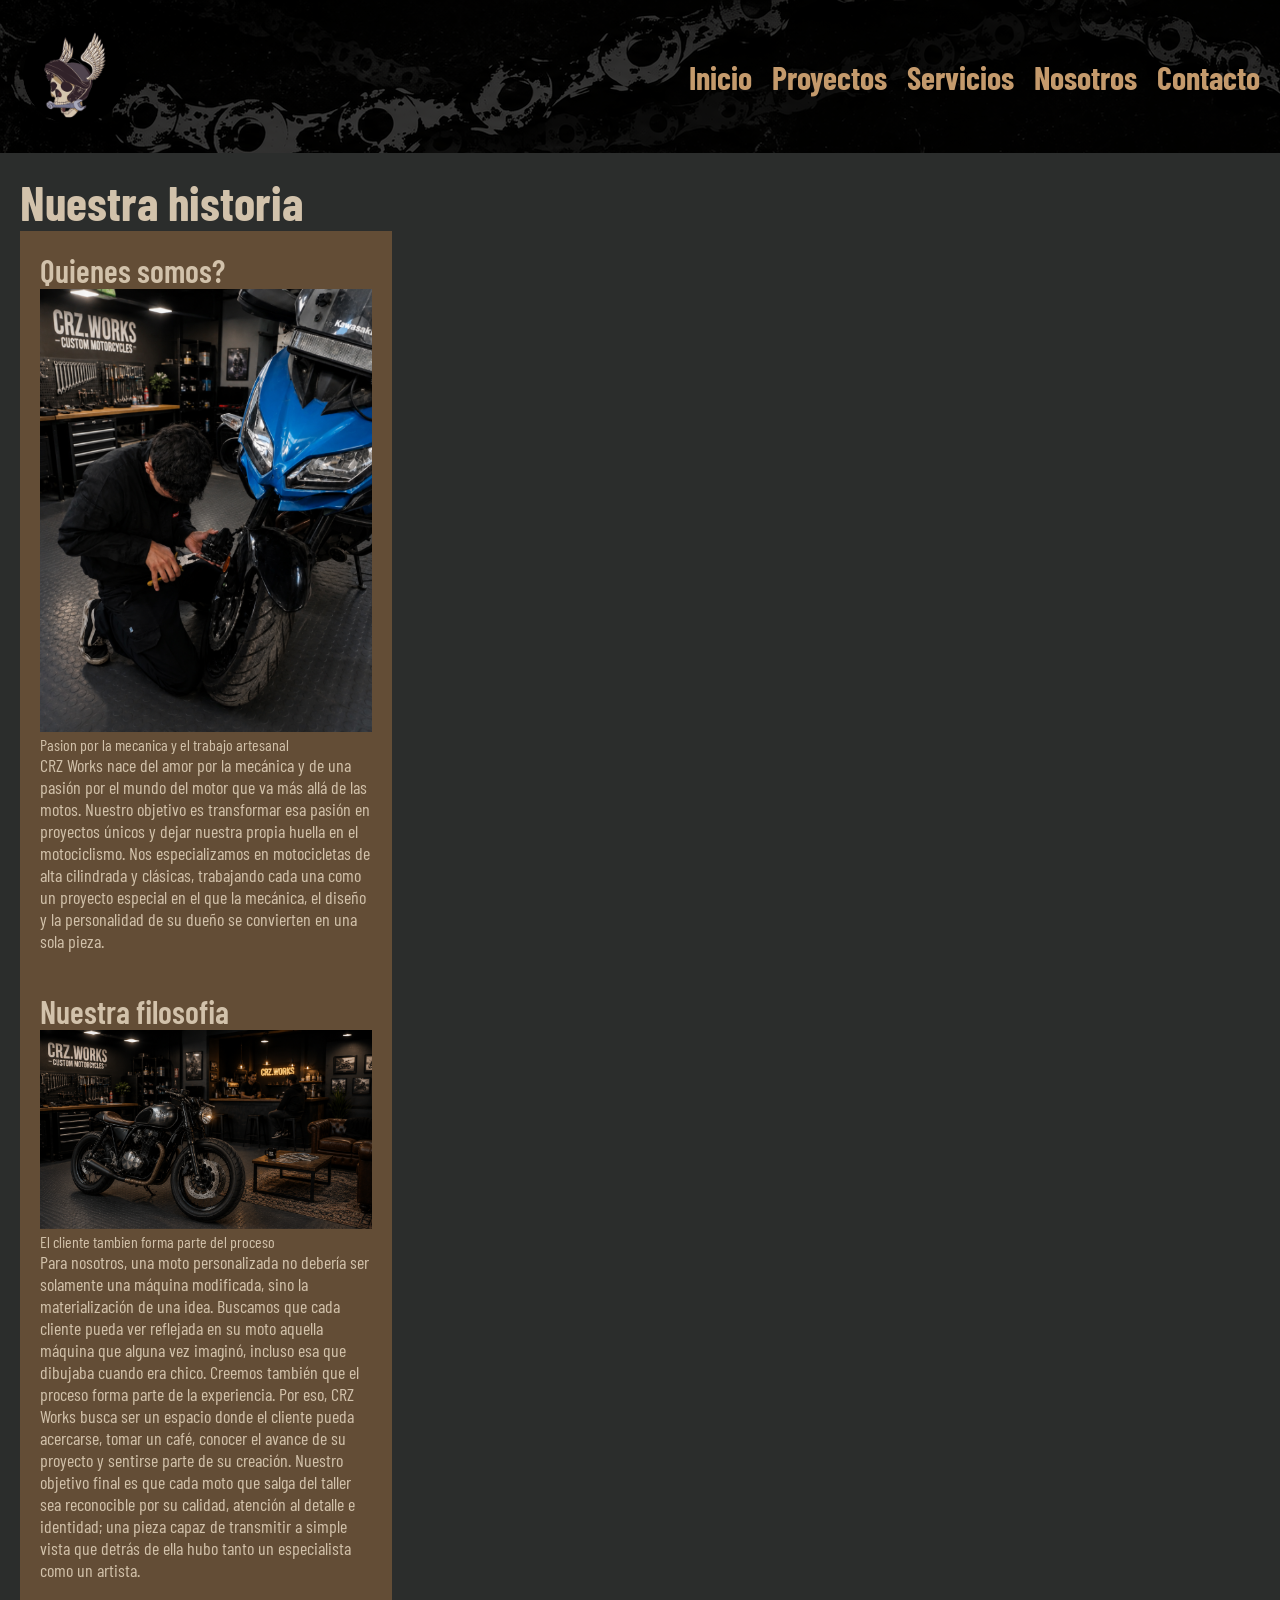
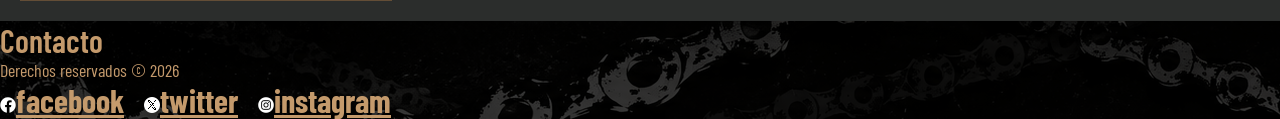
==== pages/Nosotros.html @ cf3980a0 "Pre entrega 3 - Box Model y Flexbox" ====
<!DOCTYPE html>
<html lang="es">
<head>
    <meta charset="UTF-8">
    <meta name="viewport" content="width=device-width, initial-scale=1.0">
    <title>CRZ.WORKS | Nosotros</title>
    <link rel="stylesheet" href="../styles/styles.css">
    <link rel="preconnect" href="https://fonts.googleapis.com">
    <link rel="preconnect" href="https://fonts.gstatic.com" crossorigin>
    <link 
    href="https://fonts.googleapis.com/css2?family=Barlow+Condensed:ital,wght@0,100;0,200;0,300;0,400;0,500;0,600;0,700;0,800;0,900;1,100;1,200;1,300;1,400;1,500;1,600;1,700;1,800;1,900&family=Bebas+Neue&family=DM+Sans:opsz,wght@9..40,100..1000&family=Monoton&display=swap" rel="stylesheet">

</head>
<body class="pagina">
    <header>
        <div>
            <a href="../index.html"><img src="../img/calavera fondo negro 110x110.png" alt="calavera"></a>
        </div>
        <nav class="navegacion">
            <ul class="lista-nav">
                <li><a class="enlace-nav" href="../index.html">Inicio</a></li>
                <li><a class="enlace-nav" href="./Proyectos.html">Proyectos</a></li>
                <li><a class="enlace-nav" href="./Servicios.html">Servicios</a></li>
                <li><a class="enlace-nav" href="#">Nosotros</a></li>
                <li><a class="enlace-nav" href="./Contacto.html">Contacto</a></li>
            </ul>
        </nav>
    </header>
    <main>
        <h1 class="titulo-primario">Nuestra historia</h1>
        <!-- Por decisión y criterio personal, el contenido de esta página se muestra en forma de lista. Está abierto a mejoras. -->
        <section>
            <article class="tarjeta">
                <h2 class="titulo-secundario">Quienes somos?</h2>
                <figure>
                    <img src="../img/yo_versys650_500x666.png" alt="Trabajando en versys 650">
                    <figcaption>Pasion por la mecanica y el trabajo artesanal</figcaption>
                </figure>
                <p>CRZ Works nace del amor por la mecánica y de una pasión por el mundo del motor que va más allá de las motos. Nuestro objetivo es transformar esa pasión en proyectos únicos y dejar nuestra propia huella en el motociclismo. Nos especializamos en motocicletas de alta cilindrada y clásicas, trabajando cada una como un proyecto especial en el que la mecánica, el diseño y la personalidad de su dueño se convierten en una sola pieza.</p>
            </article>
            <article class="tarjeta">
                <h2 class="titulo-secundario">Nuestra filosofia</h2>
                <figure>
                    <img src="../img/filosofia_500x300.png" alt="El cliente forma parte del proceso">
                    <figcaption>El cliente tambien forma parte del proceso</figcaption>
                </figure>
                <p class="texto">Para nosotros, una moto personalizada no debería ser solamente una máquina modificada, sino la materialización de una idea. Buscamos que cada cliente pueda ver reflejada en su moto aquella máquina que alguna vez imaginó, incluso esa que dibujaba cuando era chico. Creemos también que el proceso forma parte de la experiencia. Por eso, CRZ Works busca ser un espacio donde el cliente pueda acercarse, tomar un café, conocer el avance de su proyecto y sentirse parte de su creación. Nuestro objetivo final es que cada moto que salga del taller sea reconocible por su calidad, atención al detalle e identidad; una pieza capaz de transmitir a simple vista que detrás de ella hubo tanto un especialista como un artista.
</p>
            </article>
        </section>
    </main>
    <footer>
        <h2 class="titulo-secundario">Contacto</h2>
        <p class="texto">Derechos reservados © 2026</p>
        <ul class="lista-nav">
            <li><a class="enlace-nav" href="https://www.facebook.com"><img src="../img/facebook_blanco.png" alt="facebook">facebook</a></li>
            <li><a class="enlace-nav" href="https://www.twitter.com"><img src="../img/x_blanco.png" alt="twitter">twitter</a></li>
            <li><a class="enlace-nav" href="https://www.instagram.com"><img src="../img/instragram_blanco.png" alt="instagram">instagram</a></li>
        </ul>
    </footer> 
</body>
</html>
---- styles/styles.css ----
*{
    margin: 0;
    padding: 0;
    box-sizing: border-box;
}


/*General*/
.pagina {
    background-color: #2b2d2c;/*Fondo principal semi nardo grey*/
    color: #D2C2AB; /*Texto principal*/
    font-family: "Barlow Condensed", sans-serif; 
}

/* guia colores:
#2B2D2C: PRIMARIO FONDO
#D2C2AB: SECUNDARIO TEXTO
#C49A6C: ENLACES
*/


/*Enlaces*/
.enlace-nav {
    color: #C49A6C;
}

/*Textos*/
.titulo-primario {
    font-size: 48px;
    font-weight: 700;
}

.titulo-secundario {
    font-size: 32px;
    font-weight: 600;
}

.texto {
    font-size: 18px;
    font-weight: 400;
}

/*Navegacion*/
/*list-style borra el formato lista*/
.lista-nav {
    list-style: none;
    font-size: 32px; 
    font-weight: bold; 
}

.navegacion a {
    text-decoration: none;
    color: #c49a6c;
}

img {
    max-width: 100%;
}

header, footer {
    color: #C49A6C;
    background-color: #121312;
    background-image: url("../img/pruebacadenas.png");
    width: 100%;
}

header {
    display: flex;
    justify-content: space-between;
    align-items: center;
    padding: 20px;
}

.navegacion, .lista-nav{
    display: flex;
    gap: 20px;
    align-items: center;
}

.hero{
    background-color: #49443ea8;
    margin-bottom: 20px;
}

.hero h2 {
    color: #fdfdfd;
    font-size: 26px;
    font-weight: 540;
}

.hero a {
    color: #fdfdfd;
    background-color: #c49a6c;
    border: 2px solid #49443ea8;
}

.tarjeta {
    background-color: #634d36;
    width: 30%;
    padding: 20px;
}

.tarjeta h2 {
    font-size: 32px;
    font-weight: 600;
}

.tarjeta p {
    font-size: 18px;
    font-weight: 400;
}

main {
    padding: 20px;
}

.galeria {
    display: flex;
    gap: 20px;
    
}
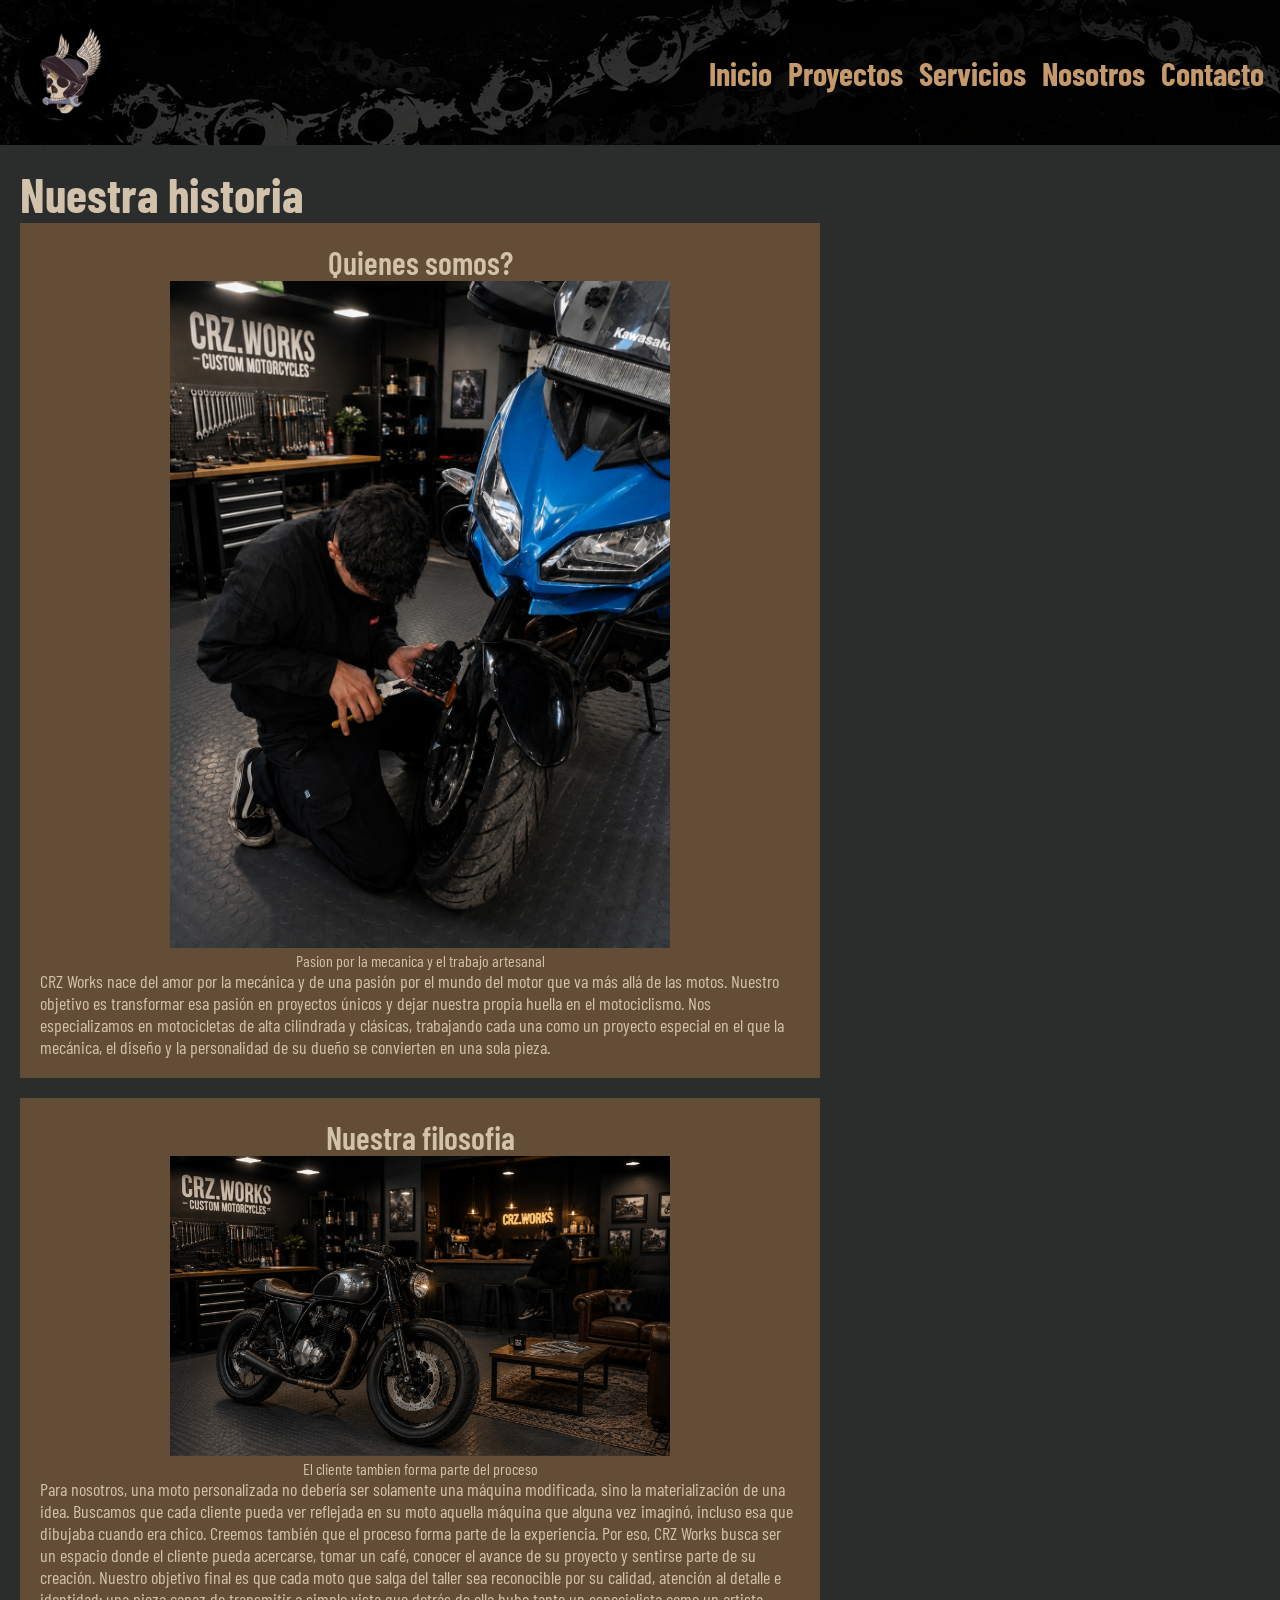
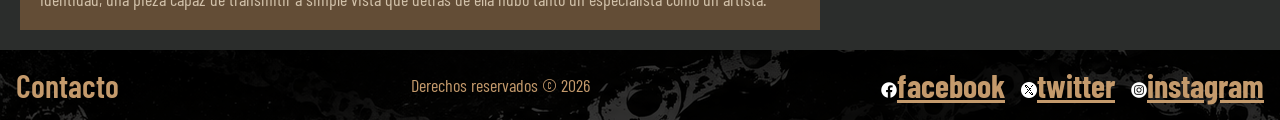
==== commit 3876d5b1: "Pre entrega 4 responsive con Grid" ====
--- a/pages/Nosotros.html
+++ b/pages/Nosotros.html
@@ -29,8 +29,8 @@
     <main>
         <h1 class="titulo-primario">Nuestra historia</h1>
         <!-- Por decisión y criterio personal, el contenido de esta página se muestra en forma de lista. Está abierto a mejoras. -->
-        <section>
-            <article class="tarjeta">
+        <section class="N-lista">
+            <article class="tarjeta T-nosotros">
                 <h2 class="titulo-secundario">Quienes somos?</h2>
                 <figure>
                     <img src="../img/yo_versys650_500x666.png" alt="Trabajando en versys 650">
@@ -38,7 +38,7 @@
                 </figure>
                 <p>CRZ Works nace del amor por la mecánica y de una pasión por el mundo del motor que va más allá de las motos. Nuestro objetivo es transformar esa pasión en proyectos únicos y dejar nuestra propia huella en el motociclismo. Nos especializamos en motocicletas de alta cilindrada y clásicas, trabajando cada una como un proyecto especial en el que la mecánica, el diseño y la personalidad de su dueño se convierten en una sola pieza.</p>
             </article>
-            <article class="tarjeta">
+            <article class="tarjeta T-nosotros">
                 <h2 class="titulo-secundario">Nuestra filosofia</h2>
                 <figure>
                     <img src="../img/filosofia_500x300.png" alt="El cliente forma parte del proceso">
--- a/styles/styles.css
+++ b/styles/styles.css
@@ -1,4 +1,3 @@
-
 *{
     margin: 0;
     padding: 0;
@@ -67,14 +66,25 @@
 
 header {
     display: flex;
+    flex-direction: column;
+    align-items: center;
+    padding: 1rem;
+    gap: 1rem;
+}
+
+footer {
+    display: flex;
     justify-content: space-between;
     align-items: center;
-    padding: 20px;
+    gap: 1rem;
+    padding: 1rem;
+    flex-wrap: wrap;
 }
 
 .navegacion, .lista-nav{
     display: flex;
-    gap: 20px;
+    flex-direction: column;
+    gap: 1rem;
     align-items: center;
 }
 
@@ -97,7 +107,6 @@
 
 .tarjeta {
     background-color: #634d36;
-    width: 30%;
     padding: 20px;
 }
 
@@ -115,8 +124,97 @@
     padding: 20px;
 }
 
+/*Preparado pre entrega 4*/
+
+/*clase 4*/
+
 .galeria {
-    display: flex;
-    gap: 20px;
-    
+    display: grid;
+    grid-template-columns: 1fr;
+    gap: 1.25rem;
+}
+
+.galeria img {
+    width: 100%;
+}
+
+.inicio-grid {
+    display: grid;
+    grid-template-columns: 1fr;
+    grid-template-areas: 
+        "imagen"
+        "titulo"
+        "texto";
+gap: 1rem;
+}
+.inicio-imagen {
+    grid-area: imagen;
+}
+.inicio-titulo {
+    grid-area: titulo;
+}
+.inicio-texto {
+    grid-area: texto;
+}
+footer .lista-nav {
+    flex-direction: row;
+}
+.N-lista {
+    display: grid;
+    grid-template-columns: 1fr;
+    gap: 1.25rem;
+}
+.T-nosotros {
+    width: fit-content;
+    max-width: 50rem;
+}
+.T-nosotros h2 {
+    text-align: center;
+}
+.T-nosotros figure {
+    text-align: center;
+}
+
+form {
+    width: 100%;
+    margin-top: 1rem;
+}
+fieldset {
+    padding: 1rem;
+}
+label {
+    display: block;
+    width: 100%;
+    padding: 0.5rem;
+}
+input, textarea {
+    width: 100%;
+    padding: 0.5rem;
+    margin-bottom: 1rem;
+}
+iframe {
+    width: 100%;
+    margin-top: 1rem;
+}
+
+@media (min-width: 1024px) {
+    header {
+        flex-direction: row;
+        justify-content: space-between;
+    }
+    .lista-nav {
+        flex-direction: row;
+    }
+    .galeria {
+        grid-template-columns: 1fr 1fr;
+    }
+    .inicio-grid {
+        grid-template-columns: 1fr 1fr;
+        grid-template-areas:
+            "imagen titulo"
+            "imagen texto";
+    }
+    .G-servicios {
+        grid-template-columns: 1fr 1fr 1fr;
+    }
 }
